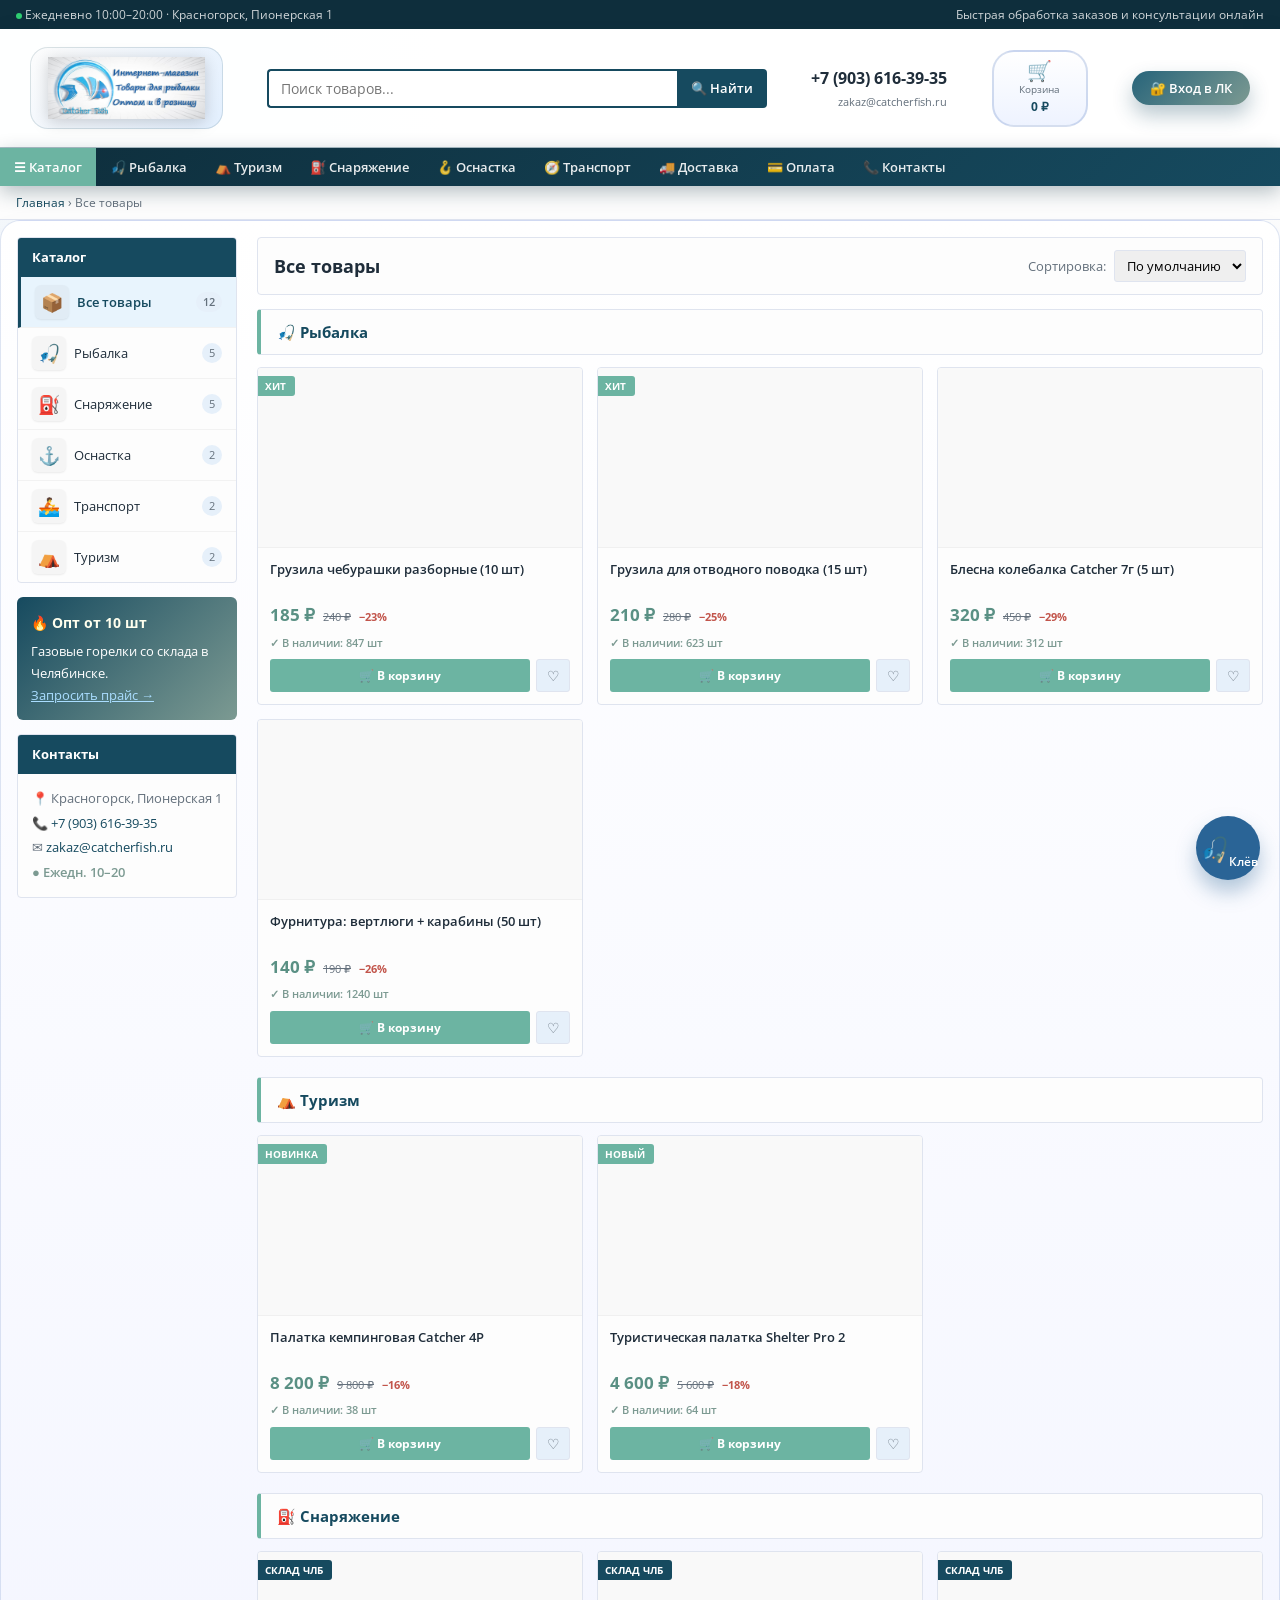
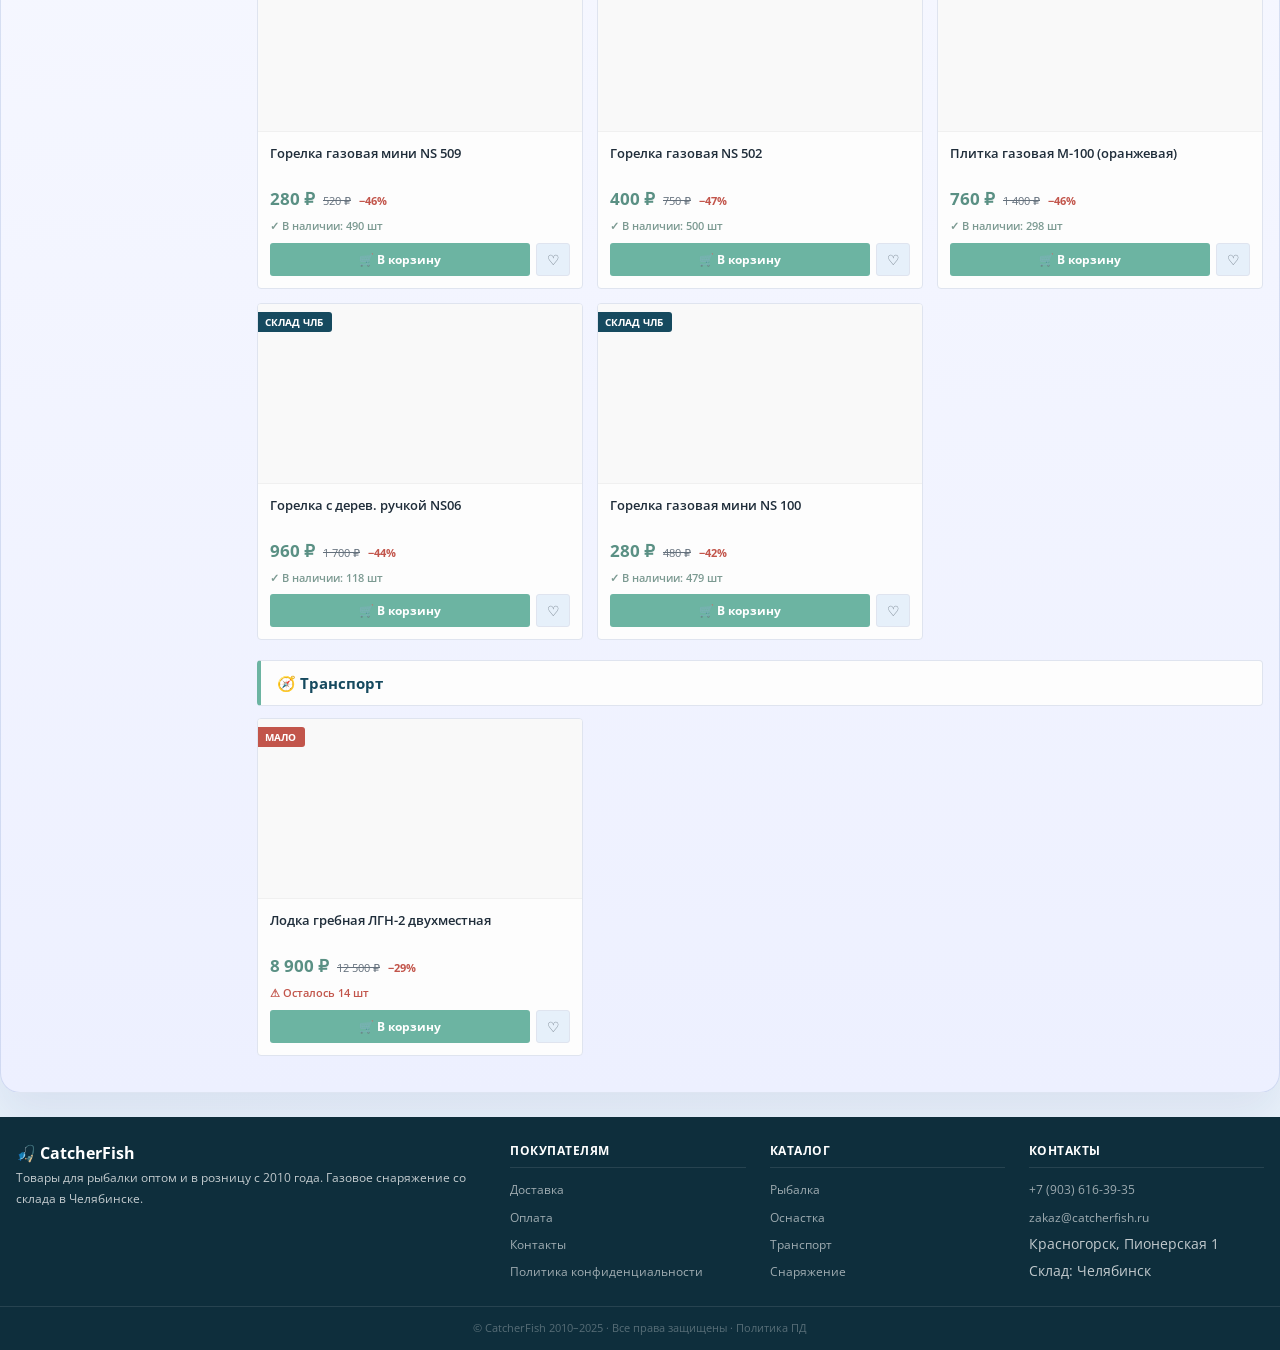
==== index.html @ 3b12cde8 "fix: unify ui labels for neutral catcherfish branding" ====
<!DOCTYPE html>
<html lang="ru">
<head>
<meta charset="UTF-8">
<meta name="viewport" content="width=device-width, initial-scale=1.0, maximum-scale=1.0">
<title>CatcherFish — Товары для рыбалки</title>
<link href="https://fonts.googleapis.com/css2?family=Open+Sans:wght@300;400;600;700&display=swap" rel="stylesheet">

<link rel="stylesheet" href="styles.css">

</head>
<body>

<!-- TOPBAR -->
<div class="topbar">
  <div class="topbar-inner">
    <span><span class="online-dot"></span>Ежедневно 10:00–20:00 · Красногорск, Пионерская 1</span>
    <div class="topbar-right">
      <span>Быстрая обработка заказов и консультации онлайн</span>
    </div>
  </div>
</div>

<!-- HEADER -->
<div class="header">
  <div class="header-inner">
    <div class="logo">
      <img src="image.jpg" alt="CatcherFish — товары для рыбалки">
      <div class="logo-txt">🎣 Catcher<span>Fish</span></div>
    </div>
    <div class="search-form">
      <input type="text" placeholder="Поиск товаров..." id="srch" oninput="doSearch(this.value)">
      <button>🔍 Найти</button>
    </div>
    <div class="header-phone">
      <strong>+7 (903) 616-39-35</strong>
      <span>zakaz@catcherfish.ru</span>
    </div>
    <div class="hcart" onclick="openCart()">
      <span class="ico">🛒</span>
      <span class="lbl">Корзина</span>
      <span class="sm" id="hcs">0 ₽</span>
    </div>
    <button class="hadmin" onclick="toggleLKPanel()">🔐 Вход в ЛК</button>
  </div>
</div>

<!-- MOBILE NAV -->
<div class="mob-nav">
  <div class="mob-nav-inner">
    <button class="mob-nav-btn active" onclick="filterCat('all');showPage('catalog');setMobActive(this)">☰ Каталог</button>
    <button class="mob-nav-btn" onclick="filterCat('gas');showPage('catalog');setMobActive(this)">⛽ Снаряжение</button>
    <button class="mob-nav-btn" onclick="filterCat('tent');showPage('catalog');setMobActive(this)">⛺ Туризм</button>
    <button class="mob-nav-btn" onclick="showPage('delivery');setMobActive(this)">🚚</button>
    <button class="mob-nav-btn" onclick="showPage('contacts');setMobActive(this)">📞</button>
    <button class="mob-nav-btn" onclick="toggleLKPanel();setMobActive(this)">🔐 ЛК</button>
    <button class="mob-cart-btn" onclick="openCart()">🛒 <span id="mnc">0</span></button>
  </div>
</div>

<!-- DESKTOP NAV -->
<div class="mainnav">
  <div class="mainnav-inner">
    <button class="mni act" id="nav-cat" onclick="filterCat('all');showPage('catalog')">☰ Каталог</button>
    <button class="mni" onclick="filterCat('fishing');showPage('catalog')">🎣 Рыбалка</button>
    <button class="mni" onclick="filterCat('tent');showPage('catalog')">⛺ Туризм</button>
    <button class="mni" onclick="filterCat('gas');showPage('catalog')">⛽ Снаряжение</button>
    <button class="mni" onclick="filterCat('lure');showPage('catalog')">🪝 Оснастка</button>
    <button class="mni" onclick="filterCat('boat');showPage('catalog')">🧭 Транспорт</button>
    <button class="mni" onclick="showPage('delivery')">🚚 Доставка</button>
    <button class="mni" onclick="showPage('payment')">💳 Оплата</button>
    <button class="mni" onclick="showPage('contacts')">📞 Контакты</button>
    <div class="mni-sep"></div>
  </div>
</div>

<div class="lk-panel" id="lk-panel">
  <h3>Личный кабинет</h3>
  <input id="lk-user" placeholder="Логин">
  <input id="lk-pass" type="password" placeholder="Пароль">
  <div class="lk-actions">
    <button class="adm-btn sm" onclick="submitLK()">Войти</button>
    <button class="adm-btn sm or" onclick="registerLK()">Регистрация</button>
  </div>
  <p class="lk-hint">Введите «admin» в качестве пароля, чтобы открыть панель администратора.</p>
</div>

<!-- ══ PAGE: CATALOG ══ -->
<div class="page active" id="page-catalog">
  <div class="breadcrumb"><div class="bc-i"><a href="#" onclick="showPage('catalog');return false">Главная</a> › <span id="bc">Все товары</span></div></div>
  <div class="layout">
    <aside>
      <div class="sb-box">
        <div class="sb-t">Каталог</div>
        <div class="sb-cats" id="sbcats">
      <a href="#" class="act" onclick="filterCat('all');return false"><span class="cat-ico cat-all">📦</span>Все товары<span class="cat-n">12</span></a>
      <a href="#" onclick="filterCat('fishing');return false"><span class="cat-ico cat-fishing">🎣</span>Рыбалка<span class="cat-n">5</span></a>
          <a href="#" onclick="filterCat('gas');return false"><span class="cat-ico cat-gas">⛽</span>Снаряжение<span class="cat-n">5</span></a>
          <a href="#" onclick="filterCat('lure');return false"><span class="cat-ico cat-lure">⚓</span>Оснастка<span class="cat-n">2</span></a>
          <a href="#" onclick="filterCat('boat');return false"><span class="cat-ico cat-boat">🚣</span>Транспорт<span class="cat-n">2</span></a>
          <a href="#" onclick="filterCat('tent');return false"><span class="cat-ico cat-tent">⛺</span>Туризм<span class="cat-n">2</span></a>
        </div>
      </div>
      <div class="promo-sb"><strong>🔥 Опт от 10 шт</strong>Газовые горелки со склада в Челябинске.<br><a href="#" onclick="showPage('contacts');return false">Запросить прайс →</a></div>
      <div class="sb-box"><div class="sb-t">Контакты</div><div class="info-sb">📍 Красногорск, Пионерская 1<br>📞 <a href="tel:89036163935">+7 (903) 616-39-35</a><br>✉ <a href="mailto:zakaz@catcherfish.ru">zakaz@catcherfish.ru</a><br><span style="color:var(--green);font-weight:600">● Ежедн. 10–20</span></div></div>
    </aside>
    <main>
      <div class="c-head"><h1 id="ct">Все товары</h1><div class="sort-row">Сортировка: <select onchange="doSort(this.value)"><option value="def">По умолчанию</option><option value="asc">Цена ↑</option><option value="desc">Цена ↓</option><option value="name">По названию</option></select></div></div>
      <div id="catalog-sections"></div>
    </main>
  </div>
</div>

<!-- ══ PAGE: DELIVERY ══ -->
<div class="page" id="page-delivery">
  <div class="breadcrumb"><div class="bc-i"><a href="#" onclick="showPage('catalog');return false">Главная</a> › Доставка</div></div>
  <div class="info-page">
    <aside>
      <div class="sb-box">
        <div class="sb-t">Связь</div>
        <div class="info-sb">📞 <a href="tel:89036163935">+7 (903) 616-39-35</a><br>✉ <a href="mailto:zakaz@catcherfish.ru">zakaz@catcherfish.ru</a><br>Ответ за 2 часа</div>
      </div>
      <div class="sb-box">
        <div class="sb-t">Районы доставки</div>
        <div class="info-sb">Москва и МО · Уральский федеральный округ · Сибирь (наложенный платёж по договорённости)</div>
      </div>
    </aside>
    <div class="info-c">
      <h1>🚚 Доставка</h1>
      <div class="ibox bl"><strong>Работаем с двух складов:</strong><br>📍 <strong>Красногорск</strong> — рыболовные товары (основной)<br>📍 <strong>Челябинск</strong> — газовые горелки, плитки, палатки</div>
      <h2>🏙 Доставка по Москве и МО</h2>
      <table class="del-tbl"><thead><tr><th>Зона</th><th>Условие</th><th>Стоимость</th><th>Срок</th></tr></thead><tbody>
        <tr><td>В пределах МКАД</td><td>Заказ до 5 000 ₽</td><td><strong>500 ₽</strong></td><td>48 ч (10:00–21:00)</td></tr>
        <tr><td>В пределах МКАД</td><td>Заказ от 5 000 ₽</td><td><strong style="color:var(--green)">Бесплатно</strong></td><td>48 ч</td></tr>
        <tr><td>За МКАД</td><td>Мин. сумма 5 000 ₽</td><td>По договорённости</td><td>По договорённости</td></tr>
        <tr><td>Выходные дни</td><td>Доп. опция</td><td><strong>+300 ₽</strong></td><td>По записи</td></tr>
      </tbody></table>
      <h2>🚀 Доставка по России</h2>
      <div class="ibox or"><strong>⚡ Горелки из Челябинска</strong> — дешевле и быстрее для Урала, Сибири, Поволжья.</div>
      <table class="del-tbl"><thead><tr><th>Компания</th><th>Тип</th><th>Срок</th><th>Примечание</th></tr></thead><tbody>
        <tr><td>🚛 СДЭК</td><td>До двери / ПВЗ</td><td>2–7 дн</td><td>Авторасчёт в корзине</td></tr>
        <tr><td>📦 Деловые Линии</td><td>До склада / двери</td><td>3–8 дн</td><td>Крупногабарит (лодки, палатки)</td></tr>
        <tr><td>🏢 ПЭК</td><td>До склада</td><td>3–9 дн</td><td>Оптовые отправки</td></tr>
        <tr><td>📮 Почта РФ / EMS</td><td>До отделения</td><td>7–21 дн</td><td>Удалённые регионы</td></tr>
      </tbody></table>
      <h2>🏭 Самовывоз</h2>
      <div class="contacts-grid">
        <div class="contact-card"><h3>📍 Красногорск</h3><p>ул. Пионерская, 1<br><strong>Пн–Вс: 10:00–20:00</strong><br>Без ограничений по сумме.<br><a href="tel:89036163935">+7 (903) 616-39-35</a></p></div>
        <div class="contact-card"><h3>📍 Челябинск (склад)</h3><p>Адрес уточняется при заказе<br><strong>По предварительному звонку</strong><br>Только газовое снаряжение.<br>Оптовые отгрузки от 10 шт.</p></div>
      </div>
      <div class="ibox gr"><strong>💡 Совет:</strong> при заказе горелок от 50 шт из Челябинска доставка СДЭК до Москвы ~800–1 200 ₽ за всю партию.</div>
    </div>
  </div>
</div>

<!-- ══ PAGE: PAYMENT ══ -->
<div class="page" id="page-payment">
  <div class="breadcrumb"><div class="bc-i"><a href="#" onclick="showPage('catalog');return false">Главная</a> › Оплата</div></div>
  <div class="info-page">
    <aside>
      <div class="sb-box">
        <div class="sb-t">Режим работы</div>
        <div class="info-sb">Пн–Вс: 10:00–20:00 · Поддержка по оплате оперативно, без выходных.</div>
      </div>
      <div class="sb-box">
        <div class="sb-t">Платёжные опции</div>
        <div class="info-sb">Картой онлайн через ЮKassa, Яндекс Pay, SberPay, наличные при получении, перевод на карту, постоплата для опта.</div>
      </div>
    </aside>
    <div class="info-c">
      <h1>💳 Оплата</h1>
      <div class="pay-cards">
        <div class="pay-card"><div class="pico">💳</div><h4>Картой онлайн</h4><p>Visa, MC, Мир через ЮKassa</p></div>
        <div class="pay-card"><div class="pico">📱</div><h4>Яндекс Пэй / SberPay</h4><p>Быстрая оплата через ЮKassa</p></div>
        <div class="pay-card"><div class="pico">💵</div><h4>Наличными</h4><p>При получении или самовывозе</p></div>
        <div class="pay-card"><div class="pico">🏦</div><h4>Перевод на карту</h4><p>После подтверждения заказа</p></div>
        <div class="pay-card"><div class="pico">🧾</div><h4>По счёту (юрлица)</h4><p>Счёт, УПД, накладные. НДС — по запросу.</p></div>
        <div class="pay-card"><div class="pico">🔁</div><h4>Постоплата (опт)</h4><p>Отсрочка 7–14 дн. для постоянных клиентов</p></div>
      </div>
      <div class="ibox bl">Онлайн-оплата через <strong>ЮKassa</strong>. PCI DSS. Автоматические чеки по <strong>54-ФЗ</strong>.</div>
      <div class="pay-icons">
        <img src="https://catcherfish.ru/image/cache/catalog/revolution/payment/visa-50x30.png" alt="Visa" onerror="this.style.display='none'">
        <img src="https://catcherfish.ru/image/cache/catalog/revolution/payment/master-50x30.png" alt="MC" onerror="this.style.display='none'">
        <img src="https://catcherfish.ru/image/cache/catalog/revolution/payment/maestro-50x30.png" alt="Maestro" onerror="this.style.display='none'">
        <img src="https://catcherfish.ru/image/cache/catalog/revolution/payment/sberbank-50x30.png" alt="Сбер" onerror="this.style.display='none'">
        <img src="https://catcherfish.ru/image/cache/catalog/revolution/payment/alfa-50x30.png" alt="Альфа" onerror="this.style.display='none'">
      </div>
      <h2>🔄 Возврат и обмен</h2>
      <ul><li>Возврат надлежащего качества — в течение <strong>14 дней</strong></li><li>Товар сохранил товарный вид и упаковку</li><li>Возврат средств — 10 рабочих дней</li><li>Ненадлежащее качество — по гарантии производителя</li></ul>
    </div>
  </div>
</div>

<!-- ══ PAGE: CONTACTS ══ -->
<div class="page" id="page-contacts">
  <div class="breadcrumb"><div class="bc-i"><a href="#" onclick="showPage('catalog');return false">Главная</a> › Контакты</div></div>
  <div class="info-page">
    <aside>
      <div class="sb-box">
        <div class="sb-t">Контакты</div>
        <div class="info-sb">📞 <a href="tel:89036163935">+7 (903) 616-39-35</a><br>WhatsApp и Telegram работают без выходных<br>✉ <a href="mailto:zakaz@catcherfish.ru">zakaz@catcherfish.ru</a></div>
      </div>
      <div class="sb-box">
        <div class="sb-t">Время работы</div>
        <div class="info-sb"><strong>Пн–Вс: 10:00–20:00</strong><br><span style="color:var(--green);font-weight:600"><span class="online-dot"></span> Открыто</span></div>
      </div>
    </aside>
    <div class="info-c">
      <h1>📞 Контакты</h1>
      <div class="contacts-grid">
        <div class="contact-card"><h3>📞 Телефон и мессенджеры</h3><p><a href="tel:89036163935">+7 (903) 616-39-35</a><br>WhatsApp: <a href="https://wa.me/79036163935">+7 (903) 616-39-35</a><br>Telegram: <a href="#">@catcherfish</a><br><span style="font-size:11px;color:var(--muted)">Ежедн. 10:00–20:00</span></p></div>
        <div class="contact-card"><h3>✉ Email</h3><p>Заказы: <a href="mailto:zakaz@catcherfish.ru">zakaz@catcherfish.ru</a><br>Опт: <a href="mailto:zakaz@catcherfish.ru">zakaz@catcherfish.ru</a><br><span style="font-size:11px;color:var(--muted)">Ответ в течение 2 часов</span></p></div>
      </div>
      <h2>📍 Наши точки</h2>
      <div class="wh-card"><div class="wh-ico">🏪</div><div class="wh-i"><h3>Магазин — Красногорск</h3><p>г. Красногорск, ул. Пионерская, 1<br>Ежедн. <strong>10:00–20:00</strong>. Розница + самовывоз. Снасти, фурнитура, лодки.</p></div></div>
      <div class="wh-card" style="background:linear-gradient(135deg,#fef9e7,#fdf2d0);border-color:#f9ca7a"><div class="wh-ico">🏭</div><div class="wh-i"><h3>Склад — Челябинск</h3><p>Адрес уточняется при заказе. <strong>По звонку.</strong><br>Горелки, плитки, палатки. Оптом от 10 шт. Отгрузка в день обращения.</p></div></div>
      <h2>🗺 Схема проезда</h2>
      <div class="map-wrap"><div class="map-card"><strong>📍 Красногорск, ул. Пионерская, 1</strong><span>Остановка «Пионерская»</span><br><a href="https://yandex.ru/maps/?text=Красногорск+Пионерская+1" target="_blank">Открыть в Яндекс.Картах →</a></div></div>
      <h2>✉ Форма обратной связи</h2>
      <div class="cf-wrap">
        <h3>Ответим в течение 2 часов</h3>
        <div class="fg-row"><div class="fg"><label>Имя</label><input id="cfn" placeholder="Иван Петров"></div><div class="fg"><label>Телефон / Email</label><input id="cfc" placeholder="+7 900 000-00-00"></div></div>
        <div class="fg"><label>Тема</label><select id="cft"><option>Вопрос по заказу</option><option>Оптовое сотрудничество</option><option>Газовое снаряжение (Челябинск)</option><option>Доставка</option><option>Другое</option></select></div>
        <div class="fg"><label>Сообщение</label><textarea id="cfm" rows="3" placeholder="Ваш вопрос..."></textarea></div>
        <button class="adm-btn or" onclick="sendCF()">Отправить сообщение</button>
      </div>
    </div>
  </div>
</div>

<!-- ══ PAGE: ADMIN ══ -->
<div class="page" id="page-admin">
  <div class="layout admin-layout" style="padding-top:0;padding-bottom:0;gap:0;max-width:100%;margin:0">
    <div class="admin-sidebar">
      <div class="adm-brand">
        <div class="adm-brand-ico">⚙</div>
        <div><span>CatcherFish Admin</span><small>Единая система · источники данных</small></div>
      </div>
      <div class="adm-section-label">Каталог</div>
      <div class="adm-nav">
        <a class="act" onclick="admTab('dashboard',this)"><span>📊</span> Дашборд <span class="badge gr" id="b-orders">0</span></a>
        <a onclick="admTab('orders',this)"><span>📋</span> Заказы <span class="badge" id="b-new">0</span></a>
        <a onclick="admTab('catalog_adm',this)"><span>🛍</span> Каталог</a>
        <a onclick="admTab('clients',this)"><span>👥</span> Клиенты</a>
      </div>
      <div class="adm-section-label">Остатки</div>
      <div class="adm-nav">
        <a onclick="admTab('stock',this)"><span>📦</span> Остатки <span class="badge rd" id="b-low">2</span></a>
        <a onclick="admTab('sync',this)"><span>🔄</span> Синхронизация</a>
        <a onclick="admTab('analytics',this)"><span>📈</span> Аналитика</a>
      </div>
      <div class="adm-section-label">Сервисы</div>
      <div class="adm-nav">
        <a onclick="admTab('integrations',this)"><span>🔗</span> Источники ↔ система</a>
        <a onclick="admTab('ykassa',this)"><span>💳</span> ЮKassa</a>
        <a onclick="admTab('telegram',this)"><span>✈</span> Telegram-канал</a>
      </div>
      <div style="padding:14px">
        <button class="adm-btn" style="width:100%;justify-content:center" onclick="showPage('catalog')">⬅ На сайт</button>
      </div>
    </div>
    <div class="adm-content" id="adm-content"></div>
  </div>
</div>

<!-- FOOTER -->
<div class="footer">
  <div class="footer-inner">
    <div><div class="footer-brand"><strong style="font-size:16px;color:#fff">🎣 CatcherFish</strong><p>Товары для рыбалки оптом и в розницу с 2010 года. Газовое снаряжение со склада в Челябинске.</p></div><div class="pay-icons"><img src="https://catcherfish.ru/image/cache/catalog/revolution/payment/visa-50x30.png" alt="" onerror="this.style.display='none'"><img src="https://catcherfish.ru/image/cache/catalog/revolution/payment/master-50x30.png" alt="" onerror="this.style.display='none'"><img src="https://catcherfish.ru/image/cache/catalog/revolution/payment/sberbank-50x30.png" alt="" onerror="this.style.display='none'"></div></div>
    <div><h4>Покупателям</h4><ul><li><a href="#" onclick="showPage('delivery');return false">Доставка</a></li><li><a href="#" onclick="showPage('payment');return false">Оплата</a></li><li><a href="#" onclick="showPage('contacts');return false">Контакты</a></li><li><a href="#">Политика конфиденциальности</a></li></ul></div>
    <div><h4>Каталог</h4><ul><li><a href="#" onclick="filterCat('fishing');showPage('catalog');return false">Рыбалка</a></li><li><a href="#" onclick="filterCat('lure');showPage('catalog');return false">Оснастка</a></li><li><a href="#" onclick="filterCat('boat');showPage('catalog');return false">Транспорт</a></li><li><a href="#" onclick="filterCat('gas');showPage('catalog');return false">Снаряжение</a></li></ul></div>
    <div><h4>Контакты</h4><ul><li><a href="tel:89036163935">+7 (903) 616-39-35</a></li><li><a href="mailto:zakaz@catcherfish.ru">zakaz@catcherfish.ru</a></li><li>Красногорск, Пионерская 1</li><li>Склад: Челябинск</li></ul></div>
  </div>
  <div class="footer-copy">© CatcherFish 2010–2025 · Все права защищены · <a href="#" style="color:rgba(255,255,255,.3)">Политика ПД</a></div>
</div>

<!-- CART -->
<div class="cart-ov" id="cart-ov" onclick="covClick(event)">
  <div class="cart-panel">
    <div class="cp-h"><h3>🛒 Корзина</h3><button class="cp-x" onclick="closeCart()">✕</button></div>
    <div class="cp-b" id="cpb"></div>
    <div id="cpf"></div>
  </div>
</div>

<!-- ORDER MODAL -->
<div class="mod-ov" id="mod-ov" onclick="movClick(event)">
  <div class="modal">
    <div class="mod-h"><h3>📦 Оформление заказа</h3><button class="mod-x" onclick="closeMod()">✕</button></div>
    <div class="mod-b">
      <div class="fsec">Контактные данные</div>
      <div class="fg-row"><div class="fg"><label>Имя *</label><input id="fn" placeholder="Иван Петров"></div><div class="fg"><label>Телефон *</label><input id="fph" placeholder="+7 900 000-00-00" type="tel"></div></div>
      <div class="fg"><label>Email</label><input id="fem" placeholder="ivan@mail.ru" type="email"></div>
      <div class="fsec">Доставка</div>
      <div class="del-opts" id="dopts">
        <label class="dopt sel" onclick="selD(this,350)"><input type="radio" name="dl" checked>🚚 СДЭК до двери <span class="dp">350 ₽</span></label>
        <label class="dopt" onclick="selD(this,180)"><input type="radio" name="dl">📦 СДЭК ПВЗ <span class="dp">180 ₽</span></label>
        <label class="dopt" onclick="selD(this,0)"><input type="radio" name="dl">🏭 Самовывоз <span class="dp">Бесплатно</span></label>
        <label class="dopt" onclick="selD(this,0)"><input type="radio" name="dl">🚛 Деловые Линии <span class="dp">По запросу</span></label>
      </div>
      <div class="fg" style="margin-top:9px"><label>Адрес</label><input id="fadr" placeholder="Город, улица, дом"></div>
      <div class="fsec">Оплата</div>
      <div class="fg"><select id="fpay"><option>💳 Картой онлайн (ЮKassa)</option><option>📱 Яндекс Пэй / SberPay</option><option>💵 Наличными при получении</option><option>🏦 По счёту (юрлицам / ИП)</option><option>🔁 Постоплата</option></select></div>
      <div class="fg"><label>Комментарий</label><textarea id="fcmt" rows="2" placeholder="Уточнения..."></textarea></div>
      <div id="ords"></div>
      <button class="btn-pl" onclick="placeOrder()">✓ Оформить заказ</button>
      <p class="tnote">Нажимая «Оформить», вы соглашаетесь с <a href="#">условиями обработки ПД</a></p>
    </div>
  </div>
</div>

<!-- SUCCESS -->
<div class="succ-ov" id="succ-ov">
  <div class="succ-box">
    <div class="s-ico">✅</div>
    <h2>Заказ принят!</h2>
    <p>Свяжемся в течение 30 минут. Трек-номер СДЭК придёт на email.</p>
    <div class="s-num" id="snum"></div>
    <div class="s-btns">
      <button onclick="document.getElementById('succ-ov').classList.remove('open');showPage('catalog')">В каталог</button>
      <button class="sec" onclick="document.getElementById('succ-ov').classList.remove('open');showPage('admin')">Смотреть в админке</button>
    </div>
  </div>
</div>

 
<script>window.API_BASE = 'https://chef-latest-lending-stolen.trycloudflare.com';</script>
<script src="app.js?v=20260323a"></script>
<script src="admin_api.js?v=20260323a"></script>
<style id="kleov-widget-style">
  #kleov-trigger {
    position:fixed;
    bottom:20px;
    right:20px;
    width:64px;
    height:64px;
    border-radius:50%;
    border:none;
    background:#2a6496;
    color:#fff;
    font-size:24px;
    box-shadow:0 12px 20px rgba(42,100,150,.35);
    cursor:pointer;
    display:flex;
    align-items:center;
    justify-content:center;
    z-index:210;
  }
  #kleov-trigger span {
    font-size:12px;
    display:block;
    margin-top:26px;
    font-weight:600;
  }
  #kleov-panel {
    position:fixed;
    bottom:96px;
    right:20px;
    width:320px;
    height:420px;
    background:#fff;
    border-radius:18px;
    box-shadow:0 20px 40px rgba(18,52,88,.25);
    display:none;
    flex-direction:column;
    border:2px solid #2a6496;
    z-index:220;
  }
  #kleov-panel.open {
    display:flex;
  }
  .kleov-header {
    padding:12px 14px;
    background:#2a6496;
    color:#fff;
    font-weight:600;
    display:flex;
    align-items:center;
    justify-content:space-between;
    border-radius:16px 16px 0 0;
    font-size:16px;
  }
  .kleov-close {
    background:none;
    border:none;
    color:#fff;
    font-size:18px;
    cursor:pointer;
  }
  .kleov-messages {
    flex:1;
    overflow-y:auto;
    padding:10px 14px;
    display:flex;
    flex-direction:column;
    gap:8px;
    background:linear-gradient(180deg,#f7fbff,#eef4ff);
  }
  .kleov-msg {
    padding:8px 10px;
    border-radius:10px;
    font-size:14px;
    line-height:1.4;
    box-shadow:0 4px 10px rgba(0,0,0,.1);
  }
  .kleov-msg.assistant {
    background:#fff;
    color:#24466b;
    align-self:flex-start;
  }
  .kleov-msg.user {
    background:#2a6496;
    color:#fff;
    align-self:flex-end;
  }
  .kleov-input {
    display:flex;
    padding:10px 12px;
    background:#f0f2f8;
    gap:6px;
    border-radius:0 0 16px 16px;
  }
  .kleov-input input {
    flex:1;
    border-radius:10px;
    border:1px solid rgba(42,100,150,.3);
    padding:6px 10px;
    font-size:14px;
  }
  .kleov-input button {
    border:none;
    background:#e67e22;
    color:#fff;
    font-weight:600;
    padding:8px 14px;
    border-radius:10px;
    cursor:pointer;
  }
</style>
<script>
(() => {
  const WEATHER_API_KEY = 'YOUR_OPENWEATHERMAP_KEY';
  const ANTHROPIC_API_KEY = '';
  const SYSTEM_PROMPT = `Ты — опытный рыболов и консультант магазина CatcherFish.
Знаешь ассортимент магазина: грузила чебурашки (185 руб), грузила для отводного поводка (210 руб), блесны колебалки Catcher (320 руб), фурнитура вертлюги+карабины (140 руб), лодка ЛГН-2 (8900 руб), горелка NS509 (280 руб), горелка NS502 (400 руб), плитка М-100 (760 руб), горелка NS06 с деревянной ручкой (960 руб), горелка NS100 (280 руб), палатка AG 2038 оранж/голуб (12000 руб), палатка 2524А барс-серый (14400 руб), мини-обогреватель (2880 руб).
Отвечай коротко (3-5 предложений). Всегда рекомендуй 2-3 конкретных товаров из ассортимента с ценами. Учитывай погоду, сезон и запрос пользователя. Пиши по-русски, дружелюбно, как рыбак рыбаку.`;
  const PRODUCT_LINKS = {
    'грузила чебурашки': '#fishing',
    'грузила для отводного поводка': '#fishing',
    'блесны колебалки': '#lure',
    'блесна колебалка': '#lure',
    'фурнитура': '#fishing',
    'вертлюги': '#fishing',
    'лодка лгн': '#boat',
    'горелка ns509': '#gas',
    'горелка ns502': '#gas',
    'горелка ns100': '#gas',
    'горелка ns06': '#gas',
    'плитка м-100': '#gas',
    'палатка ag 2038': '#tent',
    'палатка 2524а': '#tent',
    'мини-обогреватель': '#tent'
  };

  const trigger = document.createElement('button');
  const panel = document.createElement('div');
  trigger.id = 'kleov-trigger';
  trigger.innerHTML = '🎣<span>Клёв</span>';
  panel.id = 'kleov-panel';
  panel.innerHTML = `
    <div class="kleov-header">
      <span>🎣 Советник Клёв</span>
      <button class="kleov-close" aria-label="Закрыть">×</button>
    </div>
    <div class="kleov-messages" id="kleov-messages"></div>
    <div class="kleov-input">
      <input id="kleov-input" placeholder="Что посоветуешь?">
      <button id="kleov-send">Спросить</button>
    </div>`;
  document.body.appendChild(panel);
  document.body.appendChild(trigger);

  const messages = panel.querySelector('#kleov-messages');
  const inputEl = panel.querySelector('#kleov-input');
  const sendBtn = panel.querySelector('#kleov-send');
  const closeBtn = panel.querySelector('.kleov-close');
  let weatherPromise = null;
  let initialReady = false;

  trigger.addEventListener('click', () => {
    panel.classList.add('open');
    if (!initialReady) {
      initialReady = true;
      ensureWeather().then(weather => {
        appendMessage('assistant', buildInitialMessage(weather));
      }).catch(err => {
        appendMessage('assistant', 'Привет! Погоду не удалось получить, но я всё равно помогу с выбором товаров. Что планируешь ловить?');
      });
    }
  });
  closeBtn.addEventListener('click', () => panel.classList.remove('open'));
  trigger.addEventListener('dblclick', () => panel.classList.toggle('open'));

  sendBtn.addEventListener('click', () => {
    const text = inputEl.value.trim();
    if (!text) return;
    inputEl.value = '';
    appendMessage('user', text);
    sendBtn.disabled = true;
    ensureWeather().then(weather => {
      const placeholder = appendMessage('assistant', 'Готовлю совет...');
      askClaude(text, weather).then(reply => {
        placeholder.textContent = reply;
        sendBtn.disabled = false;
      }).catch(() => {
        placeholder.textContent = 'Не удалось получить ответ, попробуй позже.';
        sendBtn.disabled = false;
      });
    });
  });
  inputEl.addEventListener('keydown', e => {
    if (e.key === 'Enter' && !e.shiftKey) {
      e.preventDefault();
      sendBtn.click();
    }
  });

  function appendMessage(role, text) {
    const msg = document.createElement('div');
    msg.className = `kleov-msg ${role}`;
    
    if (role === 'assistant') {
      let linked = text;
      Object.entries(PRODUCT_LINKS).forEach(([name, cat]) => {
        const regex = new RegExp(`(${name}[^\n<(]*)`, 'gi');
        linked = linked.replace(regex,
          `<a href="#" onclick="filterCat('${cat}');showPage('catalog');return false;" ` +
          `style="color:#e67e22;font-weight:600;text-decoration:underline">$1</a>`
        );
      });
      linked = linked
        .replace(/\*\*(.+?)\*\*/g, '<strong>$1</strong>')
        .replace(/\*(.+?)\*/g, '<em>$1</em>')
        .replace(/\n/g, '<br>');
      msg.innerHTML = linked;
    } else {
      msg.textContent = text;
    }
    
    messages.appendChild(msg);
    messages.scrollTop = messages.scrollHeight;
    return msg;
  }

  async function ensureWeather() {
    if (weatherPromise) return weatherPromise;
    weatherPromise = new Promise(async resolve => {
      try {
        const coords = await getCoords();
        const weather = await fetchWeather(coords.latitude, coords.longitude);
        resolve(weather);
      } catch (err) {
        const fallback = await fetchWeather(55.7558, 37.6173);
        resolve(fallback);
      }
    });
    return weatherPromise;
  }

  function getCoords() {
    return new Promise((resolve, reject) => {
      if (!navigator.geolocation) {
        reject(new Error('No geo'));
        return;
      }
      navigator.geolocation.getCurrentPosition(
        pos => resolve(pos.coords),
        () => reject(new Error('Geo blocked')),
        {timeout: 8000}
      );
    });
  }

  async function fetchWeather(lat, lon) {
    const url = `https://green-recipe-d8fd.irina-suwarov.workers.dev/weather?lat=${lat}&lon=${lon}`;
    const resp = await fetch(url);
    const data = await resp.json();
    const pressureMm = Math.round((data.main.pressure || 1013) * 0.75006);
    const phase = getMoonPhase(new Date());
    const phaseName = getMoonPhaseName(phase);
    return {
      city: data.name || 'Вашем регионе',
      temp: Math.round(data.main.temp),
      pressure: pressureMm,
      wind: (data.wind?.speed ?? 0).toFixed(1),
      clouds: data.clouds?.all ?? 0,
      phase: phaseName
    };
  }

  function getMoonPhase(date) {
    const synodicMonth = 29.53058867;
    const knownNewMoon = Date.UTC(2000, 0, 6, 18, 14);
    const diff = (date.getTime() - knownNewMoon) / 1000;
    const phase = (diff % (synodicMonth * 86400)) / (synodicMonth * 86400);
    return (phase + 1) % 1;
  }

  function getMoonPhaseName(phase) {
    if (phase < 0.03 || phase > 0.97) return 'Новолуние';
    if (phase < 0.22) return 'Растущая';
    if (phase < 0.28) return 'Первая четверть';
    if (phase < 0.47) return 'Прибывающая';
    if (phase < 0.53) return 'Полнолуние';
    if (phase < 0.72) return 'Убывающая';
    if (phase < 0.78) return 'Последняя четверть';
    return 'Старая луна';
  }

  function buildInitialMessage(weather) {
    const rating = describeBite(weather);
    const recs = ['грузила чебурашки (185 ₽)', 'горелка NS509 (280 ₽)', 'палатка Catcher 4P (8200 ₽)'];
    return `Привет! Сегодня в ${weather.city} ${weather.temp}°C, давление ${weather.pressure} мм, ветер ${weather.wind} м/с, облачность ${weather.clouds}%, фаза луны ${weather.phase}. ${rating}. ${recs.join(', ')}. Что планируешь ловить?`;
  }

  function describeBite(weather) {
    let score = 0;
    const temp = weather.temp;
    if (temp >= 15 && temp <= 25) score += 1.5;
    else if (temp >= 5 && temp < 15) score += 0.8;
    const wind = parseFloat(weather.wind);
    if (wind <= 5) score += 1.2;
    else if (wind <= 9) score += 0.5;
    if (weather.clouds < 40) score += 0.5;
    if (weather.phase === 'Полнолуние' || weather.phase === 'Новолуние') score += 0.4;
    if (score >= 3) return 'Клёв отличный, пора на маяк.';
    if (score >= 2) return 'Клёв хороший, можно взять прикорм.';
    return 'Клёв спокойный, держись ближе к укрытиям.';
  }

  async function askClaude(question, weather) {
    const context = weather
      ? `Погода: ${weather.city}, ${weather.temp}°C, ${weather.phase}, давление ${weather.pressure} мм, ветер ${weather.wind} м/с, облачность ${weather.clouds}%.`
      : 'Погода пока неизвестна.';
    const payload = {
      model: 'claude-sonnet-4-20250514',
      system: SYSTEM_PROMPT,
      messages: [
        
        {role: 'user', content: `${context}\nВопрос: ${question}`}
      ],
      max_tokens: 1000
    };
    const headers = {'Content-Type': 'application/json'};
    const resp = await fetch('https://green-recipe-d8fd.irina-suwarov.workers.dev', {
      method: 'POST',
      headers,
      body: JSON.stringify(payload)
    });
    const data = await resp.json();
    return (data.content?.[0]?.text || '').trim() || 'Пока нет ответа.';
  }
})();
</script>

</body>
</html>
---- styles.css ----
:root{
  --blue:#164A5F;--blue2:#27647A;--blue3:#0E2E3C;
  --orange:#6CB4A2;--orange2:#5A9084;
  --green:#7C9A92;--green2:#5D7C73;
  --red:#C2554B;--yellow:#F1D0A5;--purple:#7B93A4;
  --border:#dfe4ef;--bg:#E6F0FA;--white:#fdfdfd;--text:#1F2D3A;--muted:#64707C;
  --radius:10px;
}
*,*::before,*::after{box-sizing:border-box;margin:0;padding:0}
html{scroll-behavior:smooth}
a{color:var(--blue);text-decoration:none}
a{color:var(--blue);text-decoration:none}
body{font-family:'Open Sans',sans-serif;font-size:14px;color:var(--text);background:radial-gradient(circle at top right,var(--white),var(--bg));line-height:1.6;overflow-x:hidden}
button{cursor:pointer;font-family:'Open Sans',sans-serif}
img{max-width:100%;display:block}
input,select,textarea{font-family:'Open Sans',sans-serif}
.hidden{display:none!important}

/* ── TOPBAR ── */
.topbar{background:var(--blue3);color:rgba(255,255,255,.8);font-size:12px;padding:5px 0}
.topbar-inner{max-width:1280px;margin:0 auto;padding:0 16px;display:flex;justify-content:space-between;align-items:center;gap:8px}
.topbar-right a{color:rgba(255,255,255,.7);margin-left:10px;font-size:12px;transition:color .15s}
.topbar-right a:hover{color:#fff}
.online-dot{display:inline-block;width:6px;height:6px;background:#2ecc71;border-radius:50%;margin-right:3px;animation:blink 2s infinite}
@keyframes blink{0%,100%{opacity:1}50%{opacity:.3}}

/* ── HEADER ── */
.header{background:rgba(255,255,255,.95);border-bottom:1px solid rgba(22,74,95,.35);padding:18px 0;box-shadow:0 10px 25px rgba(14,46,60,.15)}
.header-inner{max-width:1280px;margin:0 auto;padding:0 30px;display:flex;align-items:center;gap:12px;justify-content:space-between}
.logo img{height:62px;width:auto;filter:drop-shadow(0 3px 8px rgba(0,0,0,.18))}
.logo{background:linear-gradient(135deg,var(--white),#e3f0ff);padding:10px 18px;border-radius:18px;box-shadow:inset 0 0 0 1px rgba(22,74,95,.15);display:flex;align-items:center;gap:16px}
.logo-txt{font-size:20px;font-weight:700;color:var(--blue);display:none}
.logo-txt span{color:var(--orange)}
.search-form{flex:1;display:flex;max-width:500px}
.search-form input{flex:1;border:2px solid var(--blue);border-right:none;border-radius:4px 0 0 4px;padding:8px 12px;font-size:14px;outline:none}
.search-form input:focus{border-color:var(--orange)}
.search-form button{background:var(--blue);border:none;border-radius:0 4px 4px 0;padding:8px 14px;color:#fff;font-size:13px;font-weight:600;white-space:nowrap;transition:background .15s}
.search-form button:hover{background:var(--orange)}
.header-phone{text-align:right;line-height:1.5;flex-shrink:0}
.header-phone strong{font-size:16px;color:var(--text);display:block}
.header-phone span{font-size:11px;color:var(--muted)}
.hcart{display:flex;flex-direction:column;align-items:center;padding:9px 18px;border:2px solid rgba(90,125,191,.25);border-radius:22px;cursor:pointer;transition:all .25s ease;min-width:96px;flex-shrink:0;background:linear-gradient(180deg,#fff,#eef3ff)}
.hcart:hover{border-color:var(--blue);box-shadow:0 0 18px rgba(90,125,191,.2)}
.hcart .ico{font-size:20px;line-height:1}
.hcart .lbl{font-size:10px;color:var(--muted)}
.hcart .sm{font-size:12px;font-weight:700;color:var(--blue)}
.hadmin{display:flex;align-items:center;gap:6px;padding:8px 18px;background:linear-gradient(135deg,var(--blue2),var(--green));border:none;border-radius:22px;color:#fff;font-size:13px;font-weight:600;transition:transform .2s ease,box-shadow .2s ease;flex-shrink:0;box-shadow:0 10px 20px rgba(22,74,95,.3)}
.hadmin:hover{transform:translateY(-1px);box-shadow:0 14px 30px rgba(86,123,191,.35)}

.lk-panel{position:fixed;top:76px;right:16px;width:260px;background:var(--white);border:1px solid var(--border);border-radius:6px;box-shadow:0 10px 30px rgba(0,0,0,.2);padding:14px;display:none;flex-direction:column;gap:6px;z-index:180}
.lk-panel.open{display:flex}
.lk-panel h3{margin:0;font-size:15px;color:var(--blue)}
.lk-panel input{width:100%;border:1px solid var(--border);border-radius:4px;padding:8px 10px;font-size:13px}
.lk-actions{display:flex;gap:6px}
.lk-panel .lk-hint{font-size:11px;color:var(--muted);margin:0}

/* ── MOBILE NAV ── */
.mob-nav{display:none;background:var(--blue);padding:0}
.mob-nav-inner{display:flex;align-items:center;justify-content:space-between;padding:0 8px}
.mob-nav-btn{background:none;border:none;color:#fff;padding:11px 10px;font-size:13px;font-weight:600;cursor:pointer;white-space:nowrap}
.mob-nav-btn.active{background:var(--orange)}
.mob-cart-btn{background:var(--orange2);border:none;color:#fff;padding:11px 14px;font-size:13px;font-weight:700;cursor:pointer}

/* ── DESKTOP NAV ── */
.mainnav{background:linear-gradient(135deg,var(--blue3),var(--blue));position:sticky;top:0;z-index:50;box-shadow:0 6px 20px rgba(14,46,60,.3)}
.mainnav-inner{max-width:1280px;margin:0 auto;display:flex;align-items:stretch;flex-wrap:wrap;gap:0}
.mni{color:rgba(255,255,255,.9);padding:10px 14px;font-size:13px;font-weight:600;cursor:pointer;transition:background .15s;border:none;background:none;white-space:nowrap}
.mni:hover,.mni.act{background:var(--orange);color:#fff}
.mni-sep{flex:1}
.mni-cart{background:var(--yellow);color:#2c2f3d;padding:10px 16px;font-size:13px;font-weight:700;cursor:pointer;border:none;border-radius:20px;transition:transform .2s ease,box-shadow .2s ease}
.mni-cart:hover{transform:translateY(-1px);box-shadow:0 4px 14px rgba(242,195,123,.6)}
.mni-admin{background:var(--blue2);color:rgba(255,255,255,.8);padding:10px 14px;font-size:12px;font-weight:600;cursor:pointer;border:none;transition:background .15s;display:flex;align-items:center;gap:5px}
.mni-admin:hover{background:var(--purple);color:#fff}

/* ── PAGES ── */
.page{display:none}
.page.active{display:block}

/* ── BREADCRUMB ── */
.breadcrumb{background:var(--white);border-bottom:1px solid var(--border);padding:7px 0;font-size:12px}
.bc-i{max-width:1280px;margin:0 auto;padding:0 16px;color:var(--muted)}
.bc-i a{color:var(--blue)}

/* ── LAYOUT ── */
.layout{max-width:1280px;margin:0 auto;padding:16px;display:grid;grid-template-columns:220px 1fr;gap:20px;background:linear-gradient(180deg,#ffffff,#edf0ff);border-radius:20px;box-shadow:0 25px 45px rgba(37,54,128,.08);border:1px solid rgba(90,125,191,.2)}
.layout.full{grid-template-columns:1fr}
.layout.admin-layout{grid-template-columns:220px 1fr;min-height:calc(100vh - 120px)}

/* ── SIDEBAR ── */
.sb-box{background:var(--white);border:1px solid var(--border);border-radius:4px;margin-bottom:14px;overflow:hidden}
.sb-t{background:var(--blue);color:#fff;padding:9px 14px;font-size:13px;font-weight:700}
.sb-cats a{display:flex;align-items:center;gap:8px;padding:8px 14px;border-bottom:1px solid #f2f2f2;font-size:13px;color:var(--text);transition:background .15s}
.sb-cats a:last-child{border-bottom:none}
.sb-cats a:hover{background:#f5f9ff;text-decoration:none}
.sb-cats a.act{background:#e8f4fd;color:var(--blue);font-weight:600;border-left:3px solid var(--blue)}
.sb-cats a img{width:28px;height:28px;object-fit:cover;border-radius:3px;flex-shrink:0}
.sb-cats a .cat-ico{width:34px;height:34px;border-radius:6px;display:flex;align-items:center;justify-content:center;font-size:18px;background:rgba(0,0,0,.03);color:var(--blue3);flex-shrink:0;box-shadow:0 1px 2px rgba(0,0,0,.08)}
.cat-ico.cat-all{background:rgba(255,255,255,.25);color:var(--orange2)}
.cat-ico.cat-fishing{background:rgba(42,100,150,.12)}
.cat-ico.cat-gas{background:rgba(230,126,34,.15)}
.cat-ico.cat-lure{background:rgba(142,68,173,.12)}
.cat-ico.cat-boat{background:rgba(18,77,117,.12)}
.cat-ico.cat-tent{background:rgba(124,154,146,.15)}
.cat-n{margin-left:auto;background:var(--bg);border-radius:10px;padding:1px 7px;font-size:11px;color:var(--muted)}
.promo-sb{background:linear-gradient(135deg,var(--blue),var(--green));color:#fff;padding:14px;border-radius:6px;margin-bottom:14px;font-size:13px;line-height:1.7}
.promo-sb strong{display:block;font-size:14px;margin-bottom:5px;color:#ffe}
.promo-sb a{color:#adf;text-decoration:underline}
.info-sb{padding:12px 14px;font-size:13px;line-height:1.9;color:var(--muted)}
.info-sb a{color:var(--blue)}

/* ── CONTENT HEADER ── */
.c-head{background:var(--white);border:1px solid var(--border);border-radius:4px;padding:12px 16px;margin-bottom:14px;display:flex;align-items:center;justify-content:space-between;flex-wrap:wrap;gap:8px}
.c-head h1{font-size:18px;font-weight:700}
.sort-row{display:flex;align-items:center;gap:8px;font-size:13px;color:var(--muted)}
.sort-row select{border:1px solid var(--border);border-radius:3px;padding:5px 8px;font-size:13px}

/* ── PRODUCTS GRID ── */
.pgrid{display:grid;grid-template-columns:repeat(3,1fr);gap:14px;margin-bottom:20px}
.pcard{background:var(--white);border:1px solid var(--border);border-radius:4px;overflow:hidden;transition:box-shadow .2s,border-color .2s;position:relative}
.pcard:hover{box-shadow:0 4px 16px rgba(0,0,0,.1);border-color:#bbb}
.pbadge{position:absolute;top:8px;left:0;color:#fff;font-size:10px;font-weight:700;padding:2px 9px 2px 7px;border-radius:0 3px 3px 0;z-index:2;text-transform:uppercase}
.pbadge.or{background:var(--orange)}
.pbadge.gr{background:var(--green)}
.pbadge.rd{background:var(--red)}
.pbadge.bl{background:var(--blue)}
.pimg{background:#f9f9f9;border-bottom:1px solid #f0f0f0;height:180px;display:flex;align-items:center;justify-content:center;overflow:hidden;cursor:pointer}
.pimg img{max-height:170px;max-width:90%;object-fit:contain;transition:transform .25s}
.pcard:hover .pimg img{transform:scale(1.05)}
.pi{padding:12px}
.pn{font-size:13px;font-weight:600;line-height:1.4;margin-bottom:7px;min-height:34px;cursor:pointer}
.pn:hover{color:var(--blue)}
.pp-row{display:flex;align-items:baseline;gap:8px;margin-bottom:5px;flex-wrap:wrap}
.pp{font-size:17px;font-weight:700;color:var(--orange2)}
.pold{font-size:11px;color:var(--muted);text-decoration:line-through}
.pdisc{font-size:11px;font-weight:700;color:var(--red)}
.pstk-ok{font-size:11px;color:var(--green);font-weight:600;margin-bottom:8px}
.pstk-lo{font-size:11px;color:var(--red);font-weight:600;margin-bottom:8px}
.pa{display:flex;gap:6px}
.btn-buy{flex:1;background:var(--orange);border:none;border-radius:3px;padding:8px 4px;color:#fff;font-size:12px;font-weight:700;transition:background .15s}
.btn-buy:hover{background:var(--orange2)}
.btn-buy.ic{background:var(--green)}
.btn-buy.ic:hover{background:var(--green2)}
.btn-fav{width:34px;background:var(--bg);border:1px solid var(--border);border-radius:3px;font-size:14px;color:var(--muted);transition:all .15s}
.btn-fav:hover{border-color:var(--red);color:var(--red)}
.sec-t{background:var(--white);border:1px solid var(--border);border-radius:4px;padding:10px 16px;margin-bottom:12px;display:flex;align-items:center;gap:10px;border-left:4px solid var(--orange)}
.sec-t h2{font-size:15px;font-weight:700;color:var(--blue)}

/* ── INFO PAGES ── */
.info-page{max-width:1280px;margin:0 auto;padding:16px;display:grid;grid-template-columns:220px 1fr;gap:20px}
.info-c{background:var(--white);border:1px solid var(--border);border-radius:4px;padding:24px 28px}
.info-c h1{font-size:20px;font-weight:700;margin-bottom:18px;padding-bottom:10px;border-bottom:2px solid var(--blue)}
.info-c h2{font-size:15px;font-weight:700;color:var(--blue);margin:18px 0 10px}
.info-c h3{font-size:14px;font-weight:700;margin:12px 0 5px}
.info-c p{margin-bottom:10px;line-height:1.8}
.info-c ul,.info-c ol{margin:6px 0 12px 18px;line-height:1.9}
.ibox{border:1px solid var(--border);border-radius:4px;padding:14px 16px;margin:12px 0;background:#f9f9f9}
.ibox.bl{background:#e8f4fd;border-color:#aed6f1}
.ibox.or{background:#fef9e7;border-color:#f9ca7a}
.ibox.gr{background:#eafaf1;border-color:#a9dfbf}
.del-tbl{width:100%;border-collapse:collapse;margin:12px 0;font-size:13px}
.del-tbl th{background:var(--blue);color:#fff;padding:9px 12px;text-align:left;font-weight:600}
.del-tbl td{padding:9px 12px;border-bottom:1px solid var(--border)}
.del-tbl tr:nth-child(even) td{background:#f9f9f9}
.pay-cards{display:grid;grid-template-columns:repeat(3,1fr);gap:10px;margin:12px 0}
.pay-card{background:var(--white);border:1px solid var(--border);border-radius:4px;padding:14px;text-align:center}
.pay-card .pico{font-size:24px;margin-bottom:6px}
.pay-card h4{font-size:12px;font-weight:700;margin-bottom:3px}
.pay-card p{font-size:11px;color:var(--muted)}
.contacts-grid{display:grid;grid-template-columns:1fr 1fr;gap:14px;margin:14px 0}
.contact-card{background:var(--white);border:1px solid var(--border);border-radius:4px;padding:16px}
.contact-card h3{font-size:13px;font-weight:700;color:var(--blue);margin-bottom:10px}
.contact-card p{font-size:13px;line-height:2}
.map-wrap{background:#e8f4fd;border:1px solid #aed6f1;border-radius:4px;height:280px;display:flex;align-items:center;justify-content:center;margin:12px 0;position:relative;overflow:hidden}
.map-wrap::before{content:'';position:absolute;inset:0;background:url('https://static-maps.yandex.ru/1.x/?ll=37.335168,55.823792&z=16&l=map&size=700,280&pt=37.335168,55.823792,pm2rdl') center/cover no-repeat;opacity:.85}
.map-card{position:relative;z-index:1;background:rgba(255,255,255,.93);padding:12px 18px;border-radius:4px;text-align:center;border:1px solid var(--border)}
.map-card strong{display:block;font-size:14px;color:var(--blue);margin-bottom:3px}
.map-card span{font-size:12px;color:var(--muted)}
.map-card a{display:inline-block;margin-top:8px;background:var(--blue);color:#fff;padding:5px 14px;border-radius:3px;font-size:12px;font-weight:600}
.map-card a:hover{background:var(--orange)}
.cf-wrap{background:var(--bg);border-radius:4px;padding:18px;margin-top:16px;border:1px solid var(--border)}
.cf-wrap h3{font-size:14px;font-weight:700;color:var(--blue);margin-bottom:14px}
.fg{margin-bottom:11px}
.fg label{display:block;font-size:11px;font-weight:600;color:var(--muted);text-transform:uppercase;letter-spacing:.5px;margin-bottom:3px}
.fg input,.fg select,.fg textarea{width:100%;border:1px solid var(--border);border-radius:3px;padding:8px 11px;font-size:13px;outline:none;transition:border-color .2s;color:var(--text)}
.fg input:focus,.fg select:focus,.fg textarea:focus{border-color:var(--blue)}
.fg-row{display:grid;grid-template-columns:1fr 1fr;gap:11px}
.wh-card{background:linear-gradient(135deg,#e8f4fd,#d6eaf8);border:1px solid #aed6f1;border-radius:4px;padding:16px;margin:12px 0;display:flex;gap:14px}
.wh-ico{font-size:32px;flex-shrink:0}
.wh-i h3{font-size:14px;font-weight:700;color:var(--blue);margin-bottom:5px}
.wh-i p{font-size:13px;line-height:1.8}
.pay-icons{display:flex;gap:7px;flex-wrap:wrap;margin-top:10px}
.pay-icons img{height:22px;opacity:.7}

/* ── CART SLIDE ── */
.cart-ov{position:fixed;inset:0;background:rgba(0,0,0,.55);z-index:200;display:none;justify-content:flex-end}
.cart-ov.open{display:flex}
.cart-panel{background:var(--white);width:400px;max-width:100vw;height:100vh;display:flex;flex-direction:column;box-shadow:-6px 0 24px rgba(0,0,0,.15)}
.cp-h{background:var(--blue);color:#fff;padding:14px 18px;display:flex;align-items:center;justify-content:space-between;flex-shrink:0}
.cp-h h3{font-size:15px;font-weight:700}
.cp-x{background:none;border:none;color:#fff;font-size:22px;opacity:.8;transition:opacity .15s}
.cp-x:hover{opacity:1}
.cp-b{flex:1;padding:14px 18px;overflow-y:auto}
.cp-empty{text-align:center;padding:50px 0;color:var(--muted)}
.ci{display:flex;gap:11px;padding:11px 0;border-bottom:1px solid #f0f0f0}
.ci:last-child{border-bottom:none}
.ci-img{width:54px;height:54px;object-fit:contain;border:1px solid var(--border);border-radius:3px;flex-shrink:0;background:#fafafa}
.ci-inf{flex:1}
.ci-n{font-size:12px;font-weight:600;margin-bottom:4px;line-height:1.3}
.ci-qr{display:flex;align-items:center;gap:6px;margin-top:4px}
.cqb{width:25px;height:25px;border:1px solid var(--border);background:var(--bg);border-radius:3px;font-size:14px;font-weight:700;transition:all .15s}
.cqb:hover{background:var(--blue);color:#fff;border-color:var(--blue)}
.ci-u{font-size:11px;color:var(--muted)}
.ci-d{font-size:11px;color:var(--muted);background:none;border:none;margin-top:3px;display:block;transition:color .15s}
.ci-d:hover{color:var(--red)}
.ci-tot{font-size:14px;font-weight:700;color:var(--orange2);white-space:nowrap;align-self:center}
.cp-f{background:#f9f9f9;border-top:2px solid var(--border);padding:14px 18px;flex-shrink:0}
.cf-r{display:flex;justify-content:space-between;padding:4px 0;font-size:13px}
.cf-tot{font-size:17px;font-weight:700;color:var(--orange2);border-top:2px solid var(--border);margin-top:7px;padding-top:9px;display:flex;justify-content:space-between}
.btn-co{width:100%;background:var(--orange);border:none;border-radius:4px;padding:12px;color:#fff;font-size:14px;font-weight:700;margin-top:10px;transition:background .15s}
.btn-co:hover{background:var(--orange2)}
.btn-cont{width:100%;background:var(--white);border:1px solid var(--border);border-radius:4px;padding:8px;font-size:13px;margin-top:7px;transition:background .15s}
.btn-cont:hover{background:var(--bg)}

/* ── ORDER MODAL ── */
.mod-ov{position:fixed;inset:0;background:rgba(0,0,0,.65);z-index:300;display:none;align-items:flex-start;justify-content:center;padding:20px;overflow-y:auto}
.mod-ov.open{display:flex}
.modal{background:var(--white);border-radius:6px;max-width:520px;width:100%;box-shadow:0 10px 40px rgba(0,0,0,.25)}
.mod-h{background:var(--blue);color:#fff;padding:14px 20px;border-radius:6px 6px 0 0;display:flex;justify-content:space-between;align-items:center}
.mod-h h3{font-size:15px;font-weight:700}
.mod-x{background:none;border:none;color:#fff;font-size:20px;opacity:.8}
.mod-x:hover{opacity:1}
.mod-b{padding:20px}
.fsec{font-size:12px;font-weight:700;color:var(--blue);border-bottom:2px solid var(--blue);padding-bottom:5px;margin:14px 0 10px;text-transform:uppercase;letter-spacing:.5px}
.fsec:first-child{margin-top:0}
.del-opts{display:flex;flex-direction:column;gap:7px}
.dopt{display:flex;align-items:center;gap:9px;padding:10px 12px;border:1px solid var(--border);border-radius:3px;cursor:pointer;transition:all .15s}
.dopt:hover,.dopt.sel{border-color:var(--blue);background:#e8f4fd}
.dopt input[type=radio]{accent-color:var(--blue)}
.dp{margin-left:auto;font-weight:700;color:var(--orange2);font-size:13px}
.ord-s{background:#f9f9f9;border:1px solid var(--border);border-radius:3px;padding:12px;margin:12px 0}
.os-r{display:flex;justify-content:space-between;padding:3px 0;font-size:13px;border-bottom:1px solid #eee}
.os-r:last-child{border-bottom:none}
.os-tot{font-size:16px;font-weight:700;color:var(--orange2);border-top:2px solid var(--border);margin-top:7px;padding-top:9px;display:flex;justify-content:space-between}
.btn-pl{width:100%;background:var(--green);border:none;border-radius:4px;padding:13px;color:#fff;font-size:14px;font-weight:700;transition:background .15s}
.btn-pl:hover{background:var(--green2)}
.tnote{font-size:11px;color:var(--muted);text-align:center;margin-top:8px}
.tnote a{color:var(--blue)}

/* ── SUCCESS ── */
.succ-ov{position:fixed;inset:0;background:rgba(0,0,0,.65);z-index:400;display:none;align-items:center;justify-content:center;padding:20px}
.succ-ov.open{display:flex}
.succ-box{background:var(--white);border-radius:6px;max-width:420px;width:100%;padding:36px;text-align:center;box-shadow:0 10px 40px rgba(0,0,0,.25)}
.s-ico{font-size:58px;margin-bottom:14px}
.succ-box h2{font-size:20px;font-weight:700;color:var(--green);margin-bottom:9px}
.succ-box p{color:var(--muted);font-size:13px;margin-bottom:14px;line-height:1.7}
.s-num{font-size:20px;font-weight:700;color:var(--orange2);margin-bottom:18px}
.s-btns{display:flex;gap:9px;justify-content:center;flex-wrap:wrap}
.s-btns button{background:var(--blue);border:none;border-radius:4px;padding:9px 20px;color:#fff;font-size:13px;font-weight:700;transition:background .15s}
.s-btns button:hover{background:var(--blue2)}
.s-btns button.sec{background:var(--white);border:1px solid var(--border);color:var(--text)}

/* ════════════════════════════════════
   ADMIN PANEL
════════════════════════════════════ */
.admin-sidebar{background:var(--blue3);min-height:100%}
.adm-brand{padding:16px;border-bottom:1px solid rgba(255,255,255,.1);display:flex;align-items:center;gap:10px}
.adm-brand-ico{width:36px;height:36px;background:var(--orange);border-radius:6px;display:flex;align-items:center;justify-content:center;font-size:18px;flex-shrink:0}
.adm-brand span{font-size:13px;font-weight:700;color:#fff;line-height:1.3}
.adm-brand small{font-size:11px;color:rgba(255,255,255,.5);display:block}
.adm-section-label{padding:12px 14px 6px;font-size:10px;font-weight:700;letter-spacing:2px;text-transform:uppercase;color:rgba(255,255,255,.4)}
.adm-nav a{display:flex;align-items:center;gap:9px;padding:9px 14px;font-size:13px;color:rgba(255,255,255,.7);cursor:pointer;transition:all .15s;border-left:3px solid transparent}
.adm-nav a:hover{background:rgba(255,255,255,.08);color:#fff}
.adm-nav a.act{background:rgba(255,255,255,.12);color:#fff;border-left-color:var(--orange)}
.adm-nav a .badge{margin-left:auto;background:var(--orange);color:#fff;font-size:10px;font-weight:700;padding:1px 7px;border-radius:10px}
.adm-nav a .badge.gr{background:var(--green)}
.adm-nav a .badge.rd{background:var(--red)}
.adm-content{padding:20px;overflow:auto;background:var(--bg)}
.adm-content h2{font-size:18px;font-weight:700;color:var(--text);margin-bottom:16px;display:flex;align-items:center;gap:10px}
.adm-content h2 .sub{font-size:13px;font-weight:400;color:var(--muted);margin-left:4px}

/* metrics */
.metrics{display:grid;grid-template-columns:repeat(4,1fr);gap:12px;margin-bottom:20px}
.metric{background:var(--white);border:1px solid var(--border);border-radius:6px;padding:16px}
.metric .mv{font-size:22px;font-weight:700;margin-bottom:3px}
.metric .ml{font-size:12px;color:var(--muted)}
.metric .md{font-size:11px;margin-top:4px;font-weight:600}
.metric .md.up{color:var(--green)}
.metric .md.dn{color:var(--red)}
.metric .md.nu{color:var(--muted)}

/* tables */
.adm-table-wrap{background:var(--white);border:1px solid var(--border);border-radius:6px;overflow:hidden;margin-bottom:16px}
.adm-table-head{padding:12px 16px;border-bottom:1px solid var(--border);display:flex;align-items:center;justify-content:space-between}
.adm-table-head h3{font-size:14px;font-weight:700}
.adm-tbl{width:100%;border-collapse:collapse;font-size:13px}
.adm-tbl th{text-align:left;padding:10px 14px;border-bottom:1px solid var(--border);font-size:11px;font-weight:700;letter-spacing:.5px;text-transform:uppercase;color:var(--muted);background:#fafafa}
.adm-tbl td{padding:11px 14px;border-bottom:1px solid #f5f5f5;vertical-align:middle}
.adm-tbl tr:last-child td{border-bottom:none}
.adm-tbl tr:hover td{background:#fafafa}
.adm-tbl .mono{font-family:monospace;font-weight:700;color:var(--orange2)}
.adm-tbl .bold{font-weight:700}

/* badges */
.stbadge{display:inline-block;padding:2px 9px;border-radius:10px;font-size:11px;font-weight:600}
.st-new{background:#e8f4fd;color:#1a5276}
.st-proc{background:#fef9e7;color:#7d6608}
.st-send{background:#eafaf1;color:#1e8449}
.st-done{background:#f0f0f0;color:#555}
.st-low{background:#fdf2f8;color:#922b21}
.client-t{display:inline-block;padding:2px 8px;border-radius:3px;font-size:11px;font-weight:600}
.ct-ret{background:#e8f4fd;color:var(--blue)}
.ct-whl{background:#fef9e7;color:#7d6608}

/* sync */
.sync-status{display:flex;align-items:center;gap:6px;font-size:13px}
.sync-dot{width:8px;height:8px;border-radius:50%;background:var(--green);animation:blink 2s infinite}
.sync-dot.off{background:var(--red);animation:none}
.adm-btn{background:var(--blue);border:none;border-radius:4px;padding:7px 14px;color:#fff;font-size:12px;font-weight:600;transition:background .15s;display:inline-flex;align-items:center;gap:6px;cursor:pointer}
.adm-btn:hover{background:var(--orange)}
.adm-btn.gr{background:var(--green)}
.adm-btn.gr:hover{background:var(--green2)}
.adm-btn.or{background:var(--orange);font-size:13px;padding:9px 18px}
.adm-btn.or:hover{background:var(--orange2)}
.adm-btn.sm{padding:4px 10px;font-size:11px}

/* insales / moysklad panels */
.integration-row{display:grid;grid-template-columns:1fr 1fr;gap:14px;margin-bottom:16px}
.intg-card{background:var(--white);border:1px solid var(--border);border-radius:6px;padding:16px}
.intg-card h3{font-size:14px;font-weight:700;margin-bottom:10px;display:flex;align-items:center;gap:8px}
.intg-logo{width:28px;height:28px;border-radius:4px;display:flex;align-items:center;justify-content:center;font-size:14px;font-weight:700;color:#fff;flex-shrink:0}
.intg-logo.ins{background:#2a6496}
.intg-logo.ms{background:#27ae60}
.intg-logo.yk{background:#e67e22}
.intg-stat{font-size:12px;color:var(--muted);margin-bottom:10px;line-height:1.8}
.intg-stat strong{color:var(--text)}
.sync-row{display:flex;align-items:center;gap:10px;margin-top:8px;flex-wrap:wrap}

/* product editor */
.prod-editor{display:grid;grid-template-columns:1fr 1fr;gap:12px}
.stock-bar{height:6px;background:#eee;border-radius:3px;overflow:hidden;margin-top:4px}
.stock-fill{height:100%;border-radius:3px;background:var(--green);transition:width .5s}
.stock-fill.low{background:var(--red)}
.stock-fill.mid{background:var(--yellow)}

/* analytics chart area */
.chart-area{background:var(--white);border:1px solid var(--border);border-radius:6px;padding:16px;margin-bottom:16px}
.chart-area h3{font-size:14px;font-weight:700;margin-bottom:14px}
.bar-chart{display:flex;align-items:flex-end;gap:6px;height:120px;padding-bottom:20px;position:relative}
.bar-chart::after{content:'';position:absolute;bottom:20px;left:0;right:0;height:1px;background:var(--border)}
.bar-col{display:flex;flex-direction:column;align-items:center;flex:1;gap:4px}
.bar{width:100%;background:var(--blue);border-radius:3px 3px 0 0;transition:height .5s;position:relative;cursor:pointer}
.bar:hover{background:var(--orange)}
.bar-lbl{font-size:10px;color:var(--muted);white-space:nowrap}
.bar-val{font-size:10px;font-weight:700;color:var(--text);position:absolute;top:-18px;width:100%;text-align:center}

/* channel pills */
.channel-row{display:flex;gap:8px;flex-wrap:wrap;margin-bottom:16px}
.ch-pill{background:var(--white);border:1px solid var(--border);border-radius:4px;padding:10px 14px;flex:1;min-width:130px}
.ch-pill .ch-name{font-size:12px;color:var(--muted);margin-bottom:4px}
.ch-pill .ch-val{font-size:16px;font-weight:700}
.ch-pill .ch-sub{font-size:11px;color:var(--muted);margin-top:2px}

/* ── FOOTER ── */
.footer{background:var(--blue3);color:rgba(255,255,255,.75);margin-top:24px;padding:24px 0 14px}
.footer-inner{max-width:1280px;margin:0 auto;padding:0 16px;display:grid;grid-template-columns:2fr 1fr 1fr 1fr;gap:24px;margin-bottom:18px}
.footer h4{color:#fff;font-size:12px;font-weight:700;margin-bottom:10px;text-transform:uppercase;letter-spacing:.5px;border-bottom:1px solid rgba(255,255,255,.1);padding-bottom:7px}
.footer ul{list-style:none}
.footer ul li{margin-bottom:5px}
.footer ul li a{color:rgba(255,255,255,.6);font-size:12px;transition:color .15s}
.footer ul li a:hover{color:#fff;text-decoration:none}
.footer-brand p{font-size:12px;line-height:1.8;margin-bottom:10px}
.footer-copy{border-top:1px solid rgba(255,255,255,.1);padding-top:12px;text-align:center;font-size:11px;color:rgba(255,255,255,.3);max-width:1280px;margin:0 auto;padding-left:16px;padding-right:16px}

/* ── TOAST ── */
.toast{position:fixed;bottom:20px;right:16px;background:#323232;color:#fff;border-radius:4px;padding:11px 16px;font-size:13px;font-weight:500;z-index:1000;animation:tin .25s ease;max-width:280px;box-shadow:0 4px 12px rgba(0,0,0,.3)}
.toast.ok{background:var(--green)}
.toast.er{background:var(--red)}
@keyframes tin{from{transform:translateY(14px);opacity:0}to{transform:translateY(0);opacity:1}}

/* ════════════════════════════════════
   RESPONSIVE / MOBILE
════════════════════════════════════ */
@media(max-width:900px){
  .topbar{display:none}
  .header-phone{display:none}
  .mainnav{display:none}
  .mob-nav{display:block}
  .layout,.info-page{grid-template-columns:1fr}
  .layout > aside,.info-page > aside{display:none}
  .pgrid{grid-template-columns:repeat(2,1fr);gap:10px}
  .contacts-grid,.pay-cards,.integration-row,.prod-editor{grid-template-columns:1fr}
  .metrics{grid-template-columns:repeat(2,1fr)}
  .footer-inner{grid-template-columns:1fr 1fr}
  .info-c{padding:16px}
  .admin-sidebar{display:none}
  .layout.admin-layout{grid-template-columns:1fr}
  .adm-content{padding:12px}
  .adm-table-wrap{overflow-x:auto}
}
@media(max-width:520px){
  .header-inner{gap:10px}
  .search-form{display:none}
  .logo img{height:38px}
  .hcart .lbl,.hcart .sm{display:none}
  .hcart{min-width:44px;padding:7px 10px}
  .hadmin{font-size:11px;padding:7px 8px}
  .pgrid{grid-template-columns:1fr 1fr;gap:8px}
  .pimg{height:140px}
  .pi{padding:9px}
  .pn{font-size:12px;min-height:30px}
  .pp{font-size:15px}
  .metrics{grid-template-columns:1fr 1fr}
  .footer-inner{grid-template-columns:1fr}
}
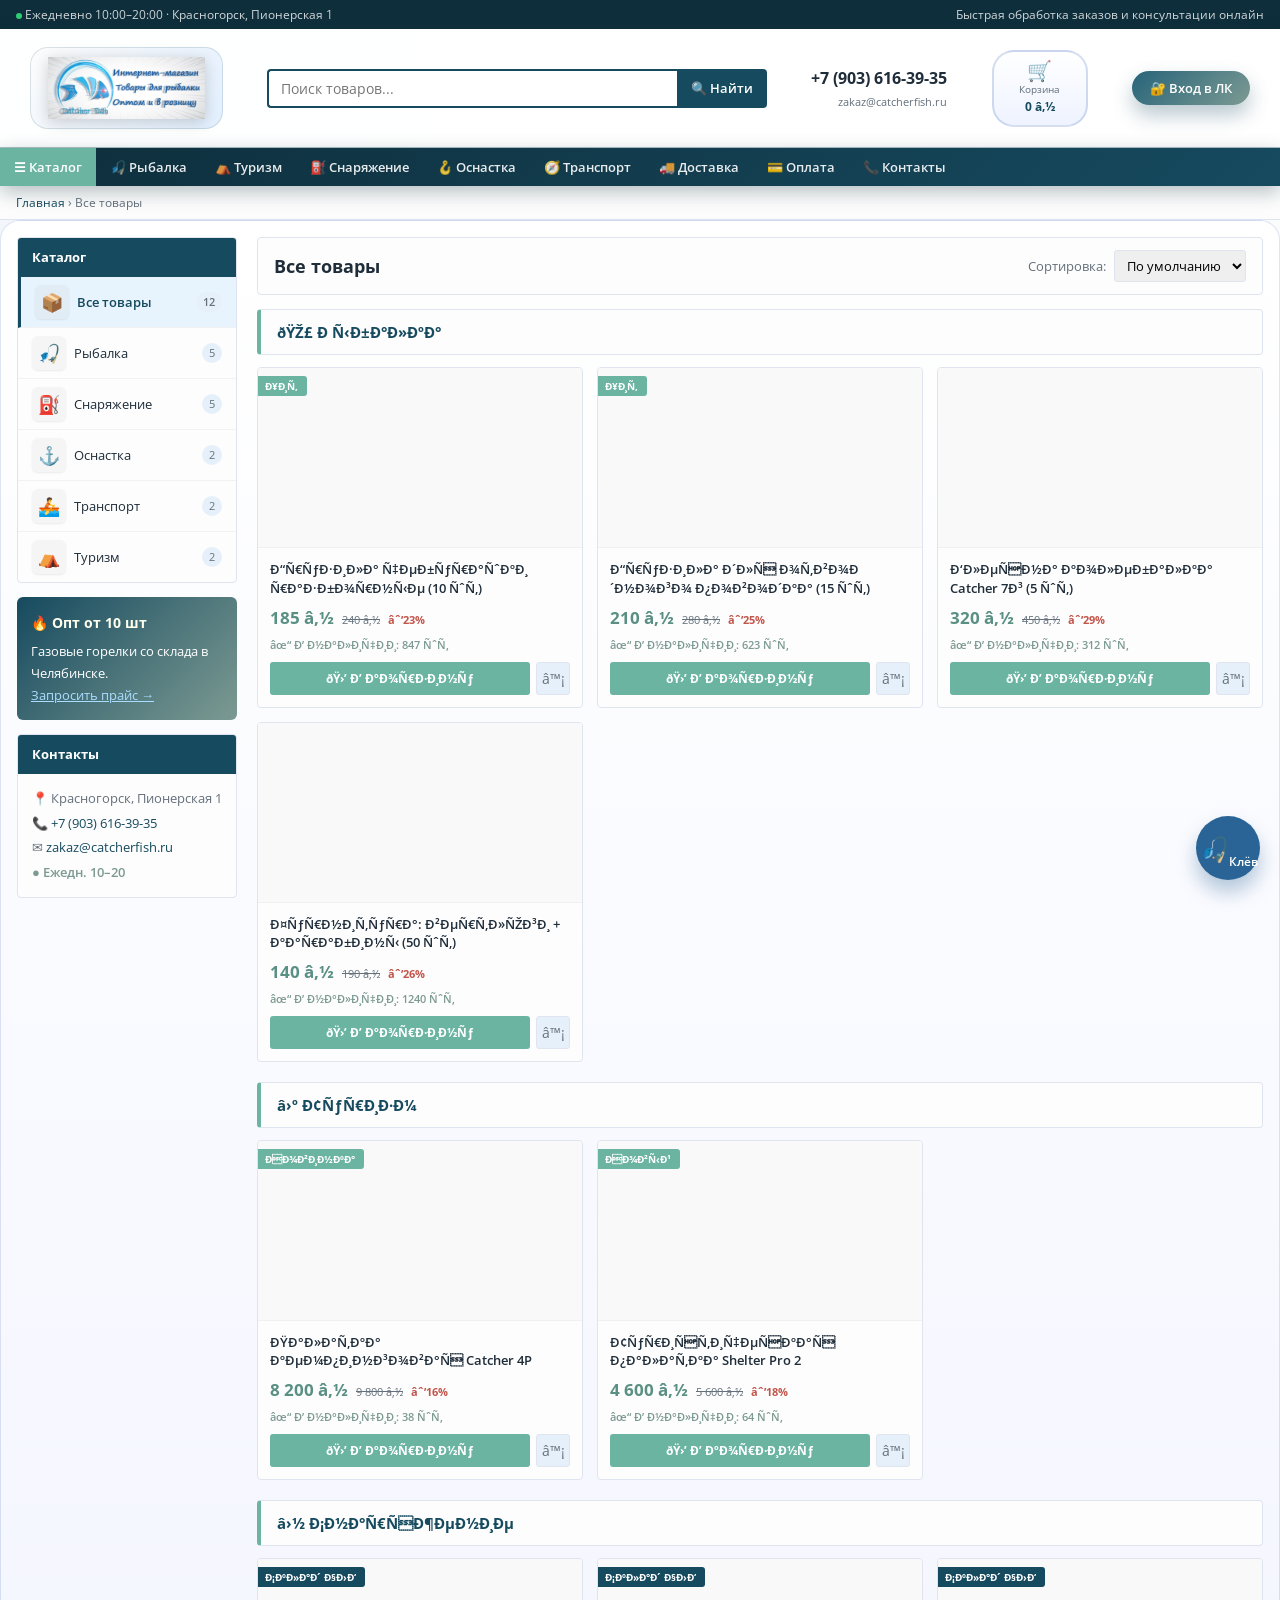
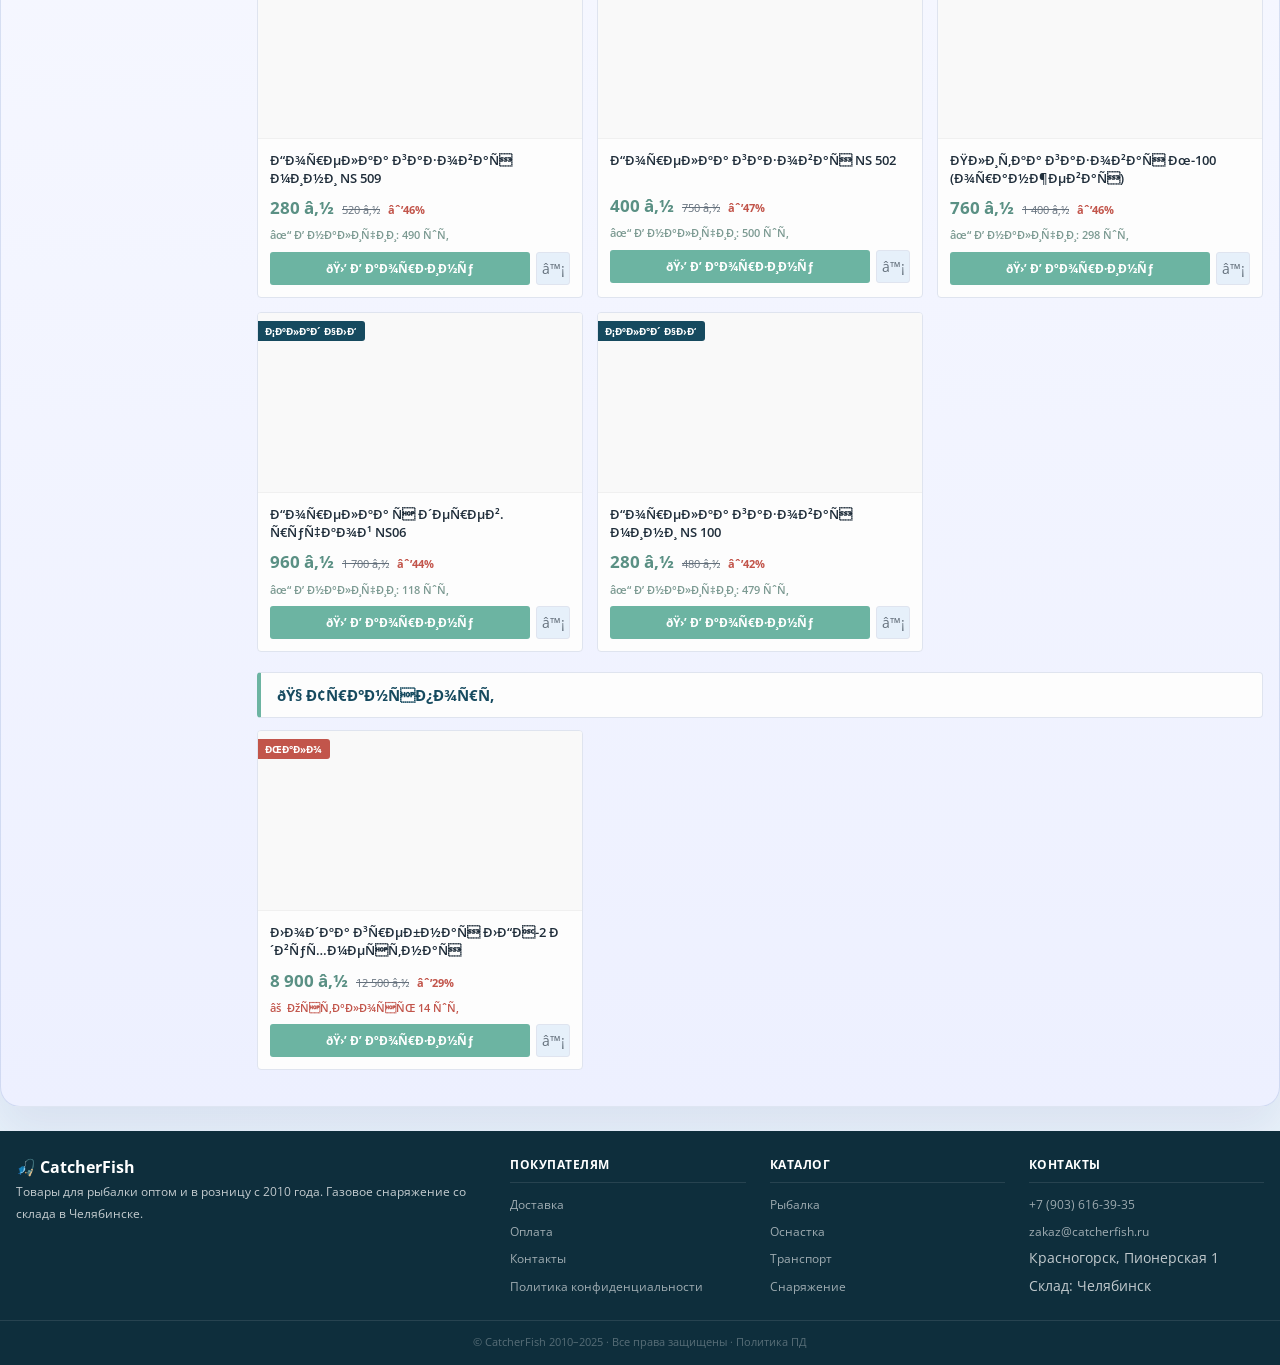
==== commit c610ac74: "fix: restore stale CF compatibility and bust ui cache" ====
--- a/index.html
+++ b/index.html
@@ -75,14 +75,81 @@
 </div>
 
 <div class="lk-panel" id="lk-panel">
-  <h3>Личный кабинет</h3>
-  <input id="lk-user" placeholder="Логин">
-  <input id="lk-pass" type="password" placeholder="Пароль">
-  <div class="lk-actions">
-    <button class="adm-btn sm" onclick="submitLK()">Войти</button>
-    <button class="adm-btn sm or" onclick="registerLK()">Регистрация</button>
-  </div>
-  <p class="lk-hint">Введите «admin» в качестве пароля, чтобы открыть панель администратора.</p>
+  <div class="lk-head">
+    <h3>Личный кабинет</h3>
+    <button type="button" class="lk-close" onclick="toggleLKPanel()">×</button>
+  </div>
+  <div class="lk-tabs">
+    <button type="button" class="lk-tab-btn active" id="lk-tab-login-btn" onclick="setLKTab('login')">Вход</button>
+    <button type="button" class="lk-tab-btn" id="lk-tab-register-btn" onclick="setLKTab('register')">Регистрация</button>
+  </div>
+
+  <div class="lk-pane" id="lk-login-pane">
+    <input id="lk-login-identity" placeholder="Телефон, email или admin">
+    <input id="lk-login-password" type="password" placeholder="Пароль">
+    <button class="adm-btn sm" style="width:100%;justify-content:center" onclick="submitLK()">Войти</button>
+    <p class="lk-hint">Вход по телефону или email с паролем. Для админа логин <strong>admin</strong> и его пароль.</p>
+  </div>
+
+  <div class="lk-pane hidden" id="lk-register-pane">
+    <input id="lk-reg-name" placeholder="Имя покупателя">
+    <input id="lk-reg-email" type="email" placeholder="Email">
+    <div class="lk-field">
+      <span class="phone-prefix">+7</span>
+      <input id="lk-reg-phone" inputmode="numeric" placeholder="900 123-45-67" oninput="sanitizePhoneField(this)">
+    </div>
+    <input id="lk-reg-password" type="password" placeholder="Пароль">
+    <div class="lk-actions">
+      <button class="adm-btn sm or" style="width:100%;justify-content:center" onclick="registerLK()">Создать кабинет</button>
+    </div>
+    <p class="lk-hint">Регистрация сохраняет историю заказов и позволит входить по телефону или email с паролем.</p>
+  </div>
+</div>
+
+<!-- == PAGE: ACCOUNT == -->
+<div class="page" id="page-account">
+  <div class="breadcrumb"><div class="bc-i"><a href="#" onclick="showPage('catalog');return false">Главная</a> › Личный кабинет</div></div>
+  <div class="info-page">
+    <aside>
+      <div class="sb-box">
+        <div class="sb-t">Профиль</div>
+        <div class="info-sb" id="lk-profile-summary">Войдите по телефону, email или логину admin с паролем, чтобы увидеть историю заказов и статус доставки.</div>
+      </div>
+      <div class="sb-box">
+        <div class="sb-t">Быстрый доступ</div>
+        <div class="info-sb">
+          <button class="adm-btn sm" style="width:100%;justify-content:center;margin-bottom:8px" onclick="buyerRefreshAccount()">Обновить</button>
+          <button class="adm-btn sm or" style="width:100%;justify-content:center" onclick="toggleLKPanel()">Сменить профиль</button>
+        </div>
+      </div>
+      <div class="sb-box">
+        <div class="sb-t">Гостевой заказ</div>
+        <div class="info-sb">
+          <input id="track-order-id" placeholder="Номер заказа" style="width:100%;margin-bottom:8px">
+          <input id="track-order-phone" placeholder="Телефон" style="width:100%;margin-bottom:8px">
+          <input id="track-order-email" placeholder="Email" style="width:100%;margin-bottom:8px">
+          <button class="adm-btn sm" style="width:100%;justify-content:center" onclick="guestTrackOrder()">Отследить заказ</button>
+        </div>
+      </div>
+    </aside>
+    <div class="info-c">
+      <h1>👤 Личный кабинет</h1>
+      <div class="metrics" style="grid-template-columns:repeat(3,1fr);margin-bottom:14px">
+        <div class="metric"><div class="mv" id="lk-orders-count">0</div><div class="ml">Заказов</div></div>
+        <div class="metric"><div class="mv" id="lk-open-count">0</div><div class="ml">В обработке</div></div>
+        <div class="metric"><div class="mv" id="lk-delivery-count">0</div><div class="ml">В доставке</div></div>
+      </div>
+      <div class="adm-table-wrap">
+        <div class="adm-table-head"><h3>История заказов</h3><span class="sub">Статусы и трек-номера</span></div>
+        <table class="adm-tbl">
+          <thead><tr><th>#</th><th>Товары</th><th>Итого</th><th>Статус</th><th>Трек</th><th>Дата</th></tr></thead>
+          <tbody id="lk-orders-body">
+            <tr><td colspan="6" style="padding:28px;color:var(--muted);text-align:center">Войдите, чтобы увидеть заказы</td></tr>
+          </tbody>
+        </table>
+      </div>
+    </div>
+  </div>
 </div>
 
 <!-- ══ PAGE: CATALOG ══ -->
@@ -299,6 +366,9 @@
         <label class="dopt" onclick="selD(this,0)"><input type="radio" name="dl">🚛 Деловые Линии <span class="dp">По запросу</span></label>
       </div>
       <div class="fg" style="margin-top:9px"><label>Адрес</label><input id="fadr" placeholder="Город, улица, дом"></div>
+      <div class="fg" style="margin-top:9px">
+        <label><input id="freg" type="checkbox" style="margin-right:6px">Создать кабинет после заказа</label>
+      </div>
       <div class="fsec">Оплата</div>
       <div class="fg"><select id="fpay"><option>💳 Картой онлайн (ЮKassa)</option><option>📱 Яндекс Пэй / SberPay</option><option>💵 Наличными при получении</option><option>🏦 По счёту (юрлицам / ИП)</option><option>🔁 Постоплата</option></select></div>
       <div class="fg"><label>Комментарий</label><textarea id="fcmt" rows="2" placeholder="Уточнения..."></textarea></div>
@@ -314,10 +384,11 @@
   <div class="succ-box">
     <div class="s-ico">✅</div>
     <h2>Заказ принят!</h2>
-    <p>Свяжемся в течение 30 минут. Трек-номер СДЭК придёт на email.</p>
+    <p id="succ-hint">Свяжемся в течение 30 минут. Трек-номер СДЭК придёт на email.</p>
     <div class="s-num" id="snum"></div>
     <div class="s-btns">
       <button onclick="document.getElementById('succ-ov').classList.remove('open');showPage('catalog')">В каталог</button>
+      <button class="sec" onclick="document.getElementById('succ-ov').classList.remove('open');showPage('account')">Личный кабинет</button>
       <button class="sec" onclick="document.getElementById('succ-ov').classList.remove('open');showPage('admin')">Смотреть в админке</button>
     </div>
   </div>
@@ -325,8 +396,9 @@
 
  
 <script>window.API_BASE = 'https://chef-latest-lending-stolen.trycloudflare.com';</script>
-<script src="app.js?v=20260323a"></script>
-<script src="admin_api.js?v=20260323a"></script>
+<script src="website/static/js/checkout.js?v=20260323b"></script>
+<script src="app.js?v=20260323c"></script>
+<script src="admin_api.js?v=20260323c"></script>
 <style id="kleov-widget-style">
   #kleov-trigger {
     position:fixed;
--- a/styles.css
+++ b/styles.css
@@ -49,7 +49,16 @@
 
 .lk-panel{position:fixed;top:76px;right:16px;width:260px;background:var(--white);border:1px solid var(--border);border-radius:6px;box-shadow:0 10px 30px rgba(0,0,0,.2);padding:14px;display:none;flex-direction:column;gap:6px;z-index:180}
 .lk-panel.open{display:flex}
+.lk-head{display:flex;align-items:center;justify-content:space-between;gap:10px}
 .lk-panel h3{margin:0;font-size:15px;color:var(--blue)}
+.lk-close{border:none;background:transparent;color:var(--muted);font-size:22px;line-height:1;cursor:pointer;padding:0 2px}
+.lk-tabs,.lk-subtabs{display:flex;gap:6px}
+.lk-tab-btn,.lk-kind-btn{flex:1;border:1px solid var(--border);background:#f8fafc;border-radius:4px;padding:7px 8px;font-size:12px;font-weight:600;color:var(--blue2);cursor:pointer}
+.lk-tab-btn.active,.lk-kind-btn.active{background:var(--blue);border-color:var(--blue);color:#fff}
+.lk-pane{display:flex;flex-direction:column;gap:6px}
+.lk-field{display:flex;align-items:center;border:1px solid var(--border);border-radius:4px;overflow:hidden;background:#fff}
+.phone-prefix{padding:0 10px;background:#f3f6fb;border-right:1px solid var(--border);color:var(--blue2);font-weight:700;font-size:13px;line-height:34px}
+.lk-field input{border:none!important;flex:1;min-width:0}
 .lk-panel input{width:100%;border:1px solid var(--border);border-radius:4px;padding:8px 10px;font-size:13px}
 .lk-actions{display:flex;gap:6px}
 .lk-panel .lk-hint{font-size:11px;color:var(--muted);margin:0}
